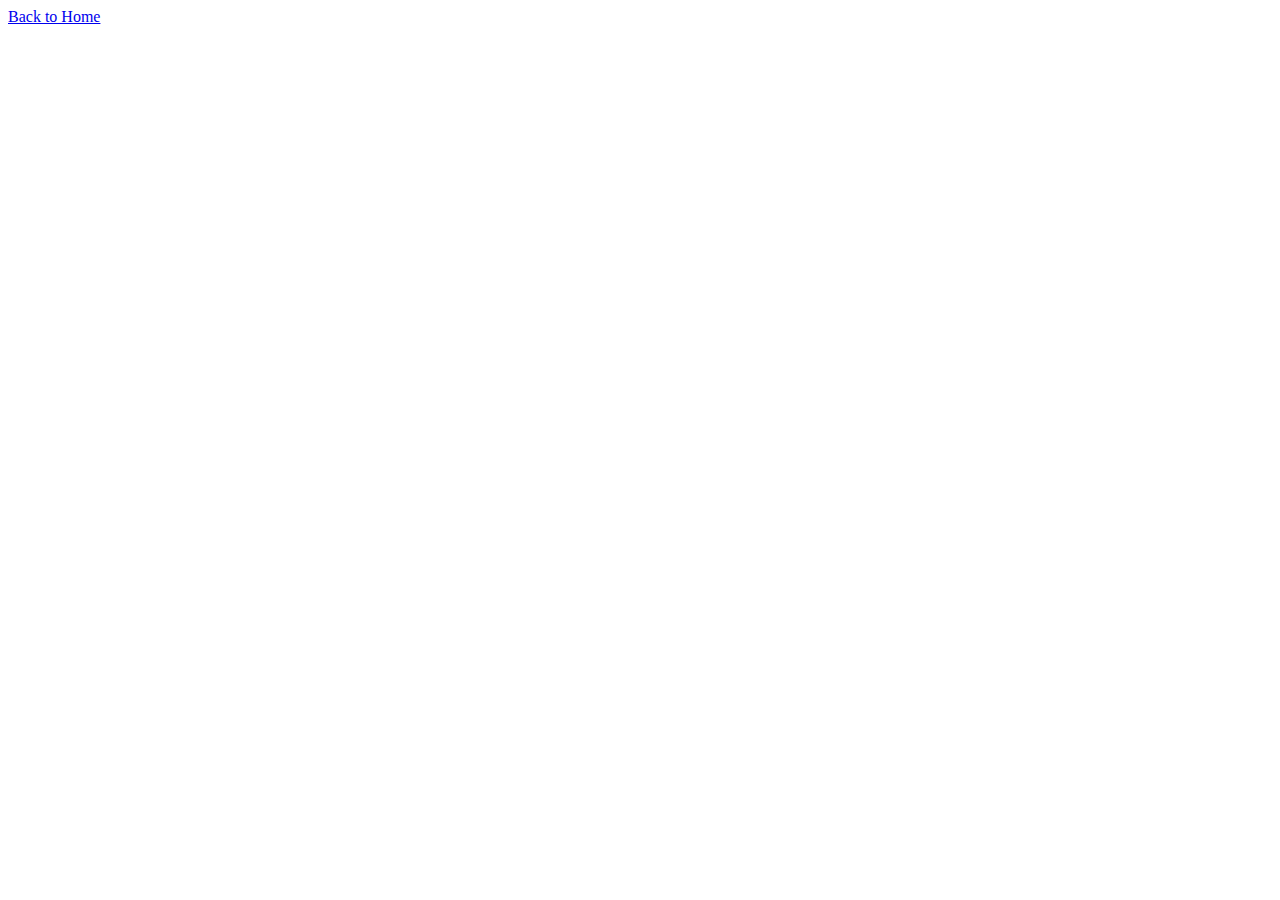
==== shoppage.html @ 27143c7d "first commit" ====
<!DOCTYPE html>
<html lang="en">
<head>
    <meta charset="UTF-8">
    <meta name="viewport" content="width=device-width, initial-scale=1.0">
    <title>Document</title>
    <a href="file:///C:/Users/Aisha/OneDrive/Desktop/hello-kittyanimation/index.html#">Back to Home</a>
    <a href= "index.html"
</head>
<body>
    
</body>
</html>
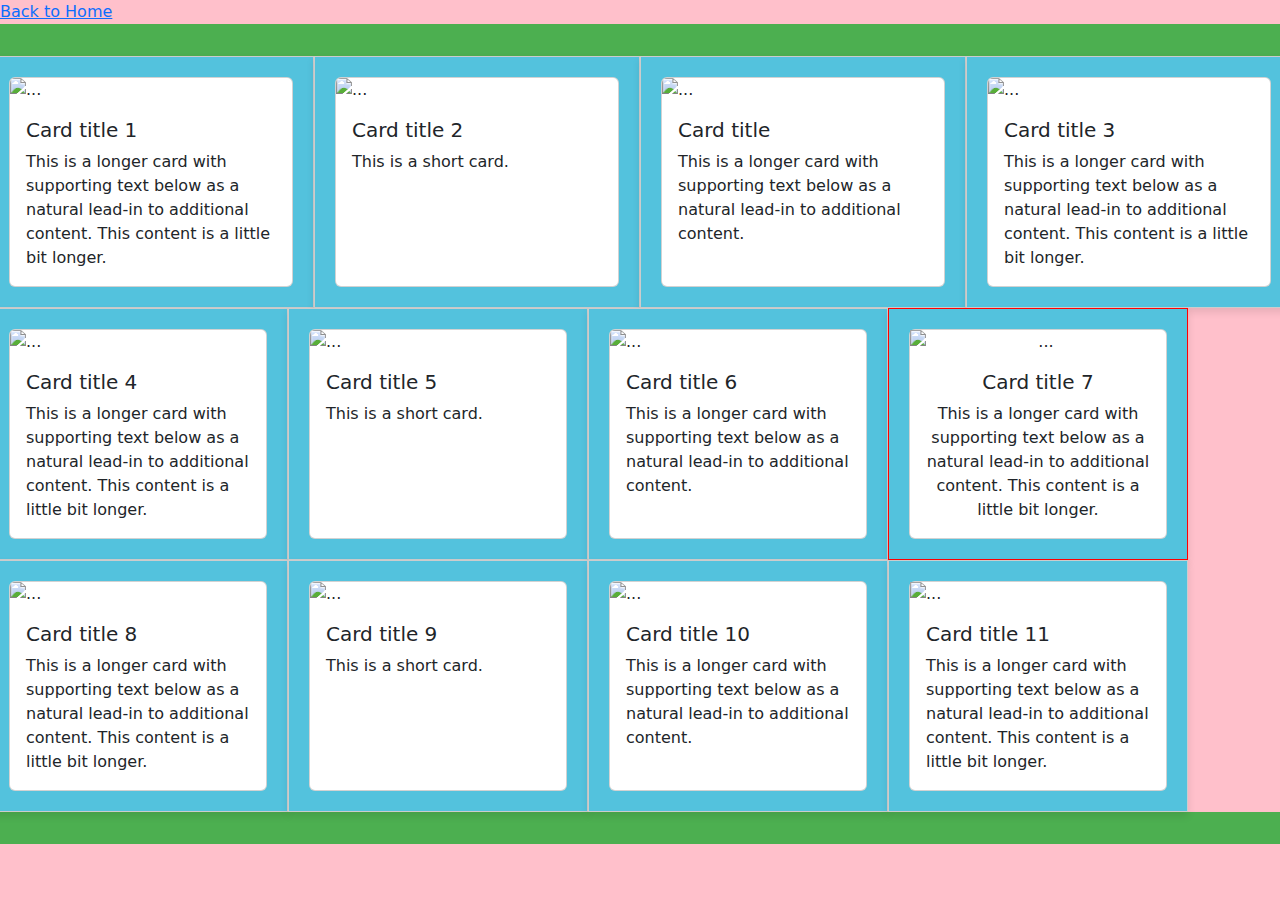
==== commit 7d329c29: "kitty" ====
--- a/shoppage.html
+++ b/shoppage.html
@@ -3,11 +3,132 @@
 <head>
     <meta charset="UTF-8">
     <meta name="viewport" content="width=device-width, initial-scale=1.0">
-    <title>Document</title>
+    <title>shoppage</title>
     <a href="file:///C:/Users/Aisha/OneDrive/Desktop/hello-kittyanimation/index.html#">Back to Home</a>
-    <a href= "index.html"
-</head>
+    <a href= "index.html"></a>
+    <link href="https://cdn.jsdelivr.net/npm/bootstrap@5.3.3/dist/css/bootstrap.min.css" rel="stylesheet" integrity="sha384-QWTKZyjpPEjISv5WaRU9OFeRpok6YctnYmDr5pNlyT2bRjXh0JMhjY6hW+ALEwIH" crossorigin="anonymous">
+    <link rel="stylesheet" href="shoppage.css">
+  </head>
+<header></header>
 <body>
     
+    <div class="row row-cols-1row-cols-md-2 g-4">
+        <div class="col">
+          <div class="card h-100">
+            <img src="https://encrypted-tbn0.gstatic.com/shopping?q=tbn:ANd9GcT-2C8Hw1jdkqfo16laXgrDnV1Jf3UKklj1cTNDtXp31edWt5-kzGg-23Kp1WCbdwPp6FY6Cj8Z1Yy_od7GdbgEM9AqWgdTA7i76piGNYqP_WVoczgJbana0Legj90obBEF0JXSF4xsCPE&usqp=CAc" class="card-img-top" alt="...">
+            <div class="card-body">
+              <h5 class="card-title">Card title 1 </h5>
+              <p class="card-text">This is a longer card with supporting text below as a natural lead-in to additional content. This content is a little bit longer.</p>
+            </div>
+          </div>
+        </div>
+        <div class="col">
+          <div class="card h-100">
+            <img src="..." class="card-img-top" alt="...">
+            <div class="card-body">
+              <h5 class="card-title">Card title 2</h5>
+              <p class="card-text">This is a short card.</p>
+            </div>
+          </div>
+        </div>
+        <div class="col">
+          <div class="card h-100">
+            <img src="..." class="card-img-top" alt="...">
+            <div class="card-body">
+              <h5 class="card-title">Card title</h5>
+              <p class="card-text">This is a longer card with supporting text below as a natural lead-in to additional content.</p>
+            </div>
+          </div>
+        </div>
+        <div class="col">
+          <div class="card h-100">
+            <img src="..." class="card-img-top" alt="...">
+            <div class="card-body">
+              <h5 class="card-title">Card title 3</h5>
+              <p class="card-text">This is a longer card with supporting text below as a natural lead-in to additional content. This content is a little bit longer.</p>
+            </div>
+          </div>
+        </div>
+      </div>
+      <div class="row row-cols-1 row-cols-md-3 g-4">
+        <div class="col">
+          <div class="card h-100">
+            <img src="..." class="card-img-top" alt="...">
+            <div class="card-body">
+              <h5 class="card-title">Card title 4</h5>
+              <p class="card-text">This is a longer card with supporting text below as a natural lead-in to additional content. This content is a little bit longer.</p>
+            </div>
+          </div>
+        </div>
+        <div class="col">
+          <div class="card h-100">
+            <img src="..." class="card-img-top" alt="...">
+            <div class="card-body">
+              <h5 class="card-title">Card title 5</h5>
+              <p class="card-text">This is a short card.</p>
+            </div>
+          </div>
+        </div>
+        <div class="col">
+          <div class="card h-100">
+            <img src="..." class="card-img-top" alt="...">
+            <div class="card-body">
+              <h5 class="card-title">Card title 6</h5>
+              <p class="card-text">This is a longer card with supporting text below as a natural lead-in to additional content.</p>
+            </div>
+          </div>
+        </div>
+
+        <div class="col" style="border: 1px solid red">
+          <div class="card h-85 w-100"  style = "text-align:center">
+            <img src="..." class="card-img-float-center" alt="...">
+            <div class="card-body">
+              <h5 class="card-title">Card title 7</h5>
+              <p class="card-text">This is a longer card with supporting text below as a natural lead-in to additional content. This content is a little bit longer.</p>
+            </div>
+          </div>
+        </div>
+      </div>
+      <div class="row row-cols-1 row-cols-md-3 g-4">
+        <div class="col">
+          <div class="card h-100">
+            <img src="..." class="card-img-top" alt="...">
+            <div class="card-body">
+              <h5 class="card-title">Card title 8</h5>
+              <p class="card-text">This is a longer card with supporting text below as a natural lead-in to additional content. This content is a little bit longer.</p>
+            </div>
+          </div>
+        </div>
+        <div class="col">
+          <div class="card h-100">
+            <img src="..." class="card-img-top" alt="...">
+            <div class="card-body">
+              <h5 class="card-title">Card title 9</h5>
+              <p class="card-text">This is a short card.</p>
+            </div>
+          </div>
+        </div>
+        <div class="col">
+          <div class="card h-100">
+            <img src="..." class="card-img-top" alt="...">
+            <div class="card-body">
+              <h5 class="card-title">Card title 10 </h5>
+              <p class="card-text">This is a longer card with supporting text below as a natural lead-in to additional content.</p>
+            </div>
+          </div>
+        </div>
+        <div class="col">
+          <div class="card h-100">
+            <img src="..." class="card-img-left" alt="...">
+            <div class="card-body">
+              <h5 class="card-title">Card title 11</h5>
+              <p class="card-text">This is a longer card with supporting text below as a natural lead-in to additional content. This content is a little bit longer.</p>
+            </div>
+          </div>
+        </div>
+      </div>
+      
+      <script src="https://cdn.jsdelivr.net/npm/bootstrap@5.3.3/dist/js/bootstrap.bundle.min.js" integrity="sha384-YvpcrYf0tY3lHB60NNkmXc5s9fDVZLESaAA55NDzOxhy9GkcIdslK1eN7N6jIeHz" crossorigin="anonymous"></script>
 </body>
+<footer></footer>
 </html>--- a/shoppage.css
+++ b/shoppage.css
@@ -0,0 +1,64 @@
+
+body {
+    margin: 0;
+    background-color:pink;
+    padding: 2rem,
+   
+}
+        
+        .col {
+            background-color: #53c2dd;
+            border: 1px solid #ccc;
+            padding: 20px;
+            width: 300px;
+            box-shadow: 0 4px 8px rgba(0,0,0,0.1);
+            transition: transform 0.2s;
+        }
+        
+        .card:hover {
+            transform: scale(1.05);
+        }
+
+
+
+header {
+    background-color: #4CAF50;
+    color: white;
+    padding: 1em;
+    text-align: center;
+}
+
+
+colgroup ul {
+    list-style-type: none;
+    padding: 0;
+    margin: 0;
+    display: flex;
+    justify-content: center;
+}
+
+nav ul li {
+    margin: 0 1em;
+}
+
+nav ul li a {
+    color: white;
+    text-decoration: none;
+}
+
+main {
+    padding: 2em;
+}
+
+footer {
+    background-color: #4CAF50;
+    color: white;
+    text-align: end;
+    padding: 1em;
+    position: bottom;
+    bottom: 100px;
+    width: 100%;
+}
+
+  
+  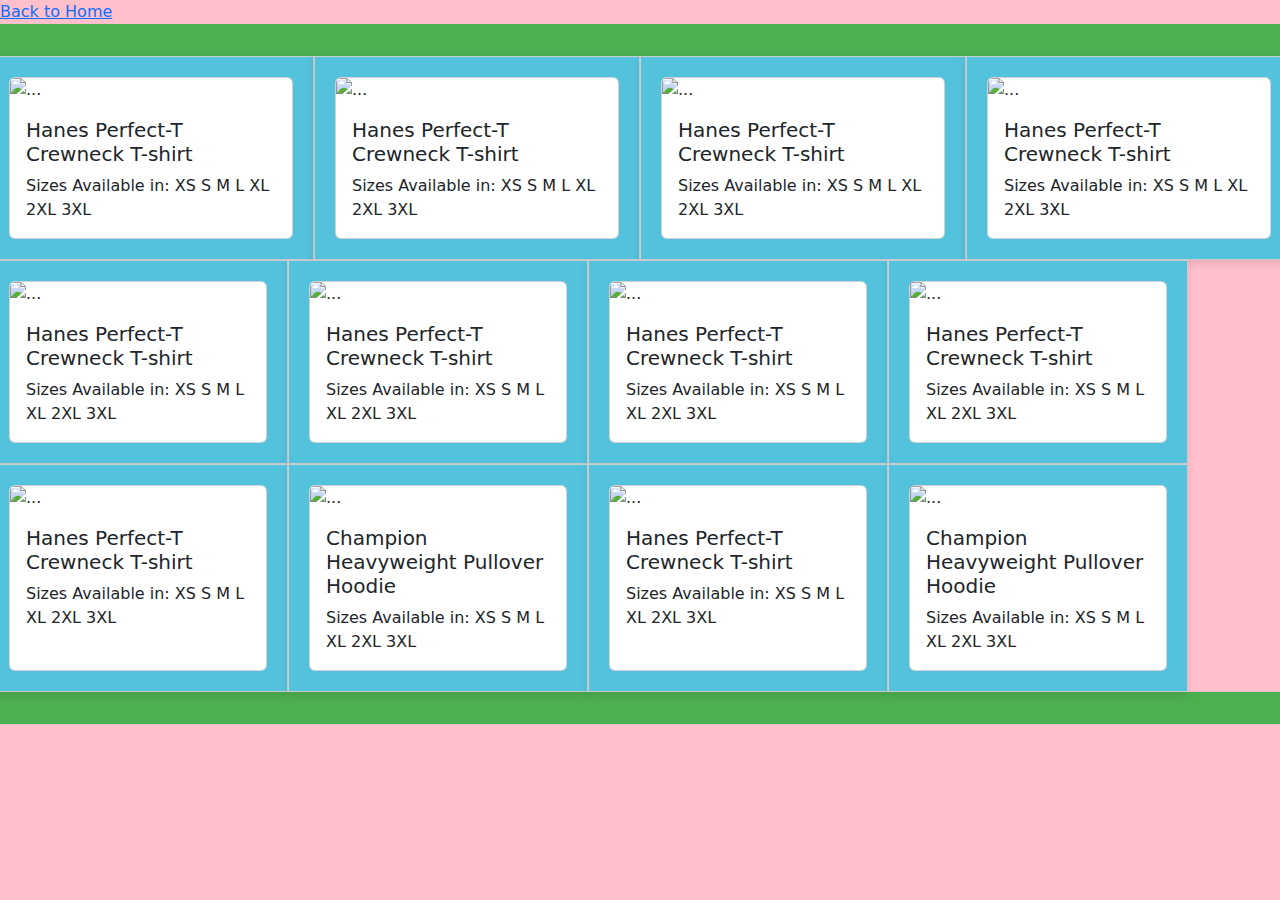
==== commit 3dd752a2: "kittysite" ====
--- a/shoppage.html
+++ b/shoppage.html
@@ -15,37 +15,65 @@
     <div class="row row-cols-1row-cols-md-2 g-4">
         <div class="col">
           <div class="card h-100">
-            <img src="https://encrypted-tbn0.gstatic.com/shopping?q=tbn:ANd9GcT-2C8Hw1jdkqfo16laXgrDnV1Jf3UKklj1cTNDtXp31edWt5-kzGg-23Kp1WCbdwPp6FY6Cj8Z1Yy_od7GdbgEM9AqWgdTA7i76piGNYqP_WVoczgJbana0Legj90obBEF0JXSF4xsCPE&usqp=CAc" class="card-img-top" alt="...">
-            <div class="card-body">
-              <h5 class="card-title">Card title 1 </h5>
-              <p class="card-text">This is a longer card with supporting text below as a natural lead-in to additional content. This content is a little bit longer.</p>
-            </div>
-          </div>
-        </div>
-        <div class="col">
-          <div class="card h-100">
-            <img src="..." class="card-img-top" alt="...">
-            <div class="card-body">
-              <h5 class="card-title">Card title 2</h5>
-              <p class="card-text">This is a short card.</p>
-            </div>
-          </div>
-        </div>
-        <div class="col">
-          <div class="card h-100">
-            <img src="..." class="card-img-top" alt="...">
-            <div class="card-body">
-              <h5 class="card-title">Card title</h5>
-              <p class="card-text">This is a longer card with supporting text below as a natural lead-in to additional content.</p>
-            </div>
-          </div>
-        </div>
-        <div class="col">
-          <div class="card h-100">
-            <img src="..." class="card-img-top" alt="...">
-            <div class="card-body">
-              <h5 class="card-title">Card title 3</h5>
-              <p class="card-text">This is a longer card with supporting text below as a natural lead-in to additional content. This content is a little bit longer.</p>
+            <img src= "C:\Users\Aisha\Documents\PerScholas\KittysaysIMG\2024-11-03 161208.jpg"class="card-img-top" alt="...">
+            <div class="card-body">
+              <h5 class="card-title">Hanes Perfect-T Crewneck T-shirt </h5>
+              <p class="card-text">Sizes Available in:
+                XS
+                S
+                M
+                L
+                XL
+                2XL
+                3XL</p>
+            </div>
+          </div>
+        </div>
+        <div class="col">
+          <div class="card h-100">
+            <img src="C:\Users\Aisha\Documents\PerScholas\KittysaysIMG\2024-11-03 161530.jpg" class="card-img-top" alt="...">
+            <div class="card-body">
+              <h5 class="card-title">Hanes Perfect-T Crewneck T-shirt</h5>
+              <p class="card-text">Sizes Available in:
+                XS
+                S
+                M
+                L
+                XL
+                2XL
+                3XL</p>
+            </div>
+          </div>
+        </div>
+        <div class="col">
+          <div class="card h-100">
+            <img src="C:\Users\Aisha\Documents\PerScholas\KittysaysIMG\2024-11-03 161846.jpg" class="card-img-top" alt="...">
+            <div class="card-body">
+              <h5 class="card-title">Hanes Perfect-T Crewneck T-shirt</h5>
+              <p class="card-text">Sizes Available in:
+                XS
+                S
+                M
+                L
+                XL
+                2XL
+                3XL</p>
+            </div>
+          </div>
+        </div>
+        <div class="col">
+          <div class="card h-100">
+            <img src="C:\Users\Aisha\Documents\PerScholas\KittysaysIMG\2024-11-03 163955.jpg" class="card-img-top" alt="...">
+            <div class="card-body">
+              <h5 class="card-title">Hanes Perfect-T Crewneck T-shirt</h5>
+              <p class="card-text">Sizes Available in:
+                XS
+                S
+                M
+                L
+                XL
+                2XL
+                3XL</p>
             </div>
           </div>
         </div>
@@ -53,38 +81,66 @@
       <div class="row row-cols-1 row-cols-md-3 g-4">
         <div class="col">
           <div class="card h-100">
-            <img src="..." class="card-img-top" alt="...">
-            <div class="card-body">
-              <h5 class="card-title">Card title 4</h5>
-              <p class="card-text">This is a longer card with supporting text below as a natural lead-in to additional content. This content is a little bit longer.</p>
-            </div>
-          </div>
-        </div>
-        <div class="col">
-          <div class="card h-100">
-            <img src="..." class="card-img-top" alt="...">
-            <div class="card-body">
-              <h5 class="card-title">Card title 5</h5>
-              <p class="card-text">This is a short card.</p>
-            </div>
-          </div>
-        </div>
-        <div class="col">
-          <div class="card h-100">
-            <img src="..." class="card-img-top" alt="...">
-            <div class="card-body">
-              <h5 class="card-title">Card title 6</h5>
-              <p class="card-text">This is a longer card with supporting text below as a natural lead-in to additional content.</p>
+            <img src="C:\Users\Aisha\Documents\PerScholas\KittysaysIMG\2024-11-03 171837.jpg" class="card-img-top" alt="...">
+            <div class="card-body">
+              <h5 class="card-title">Hanes Perfect-T Crewneck T-shirt</h5>
+              <p class="card-text">Sizes Available in:
+                XS
+                S
+                M
+                L
+                XL
+                2XL
+                3XL</p>
+            </div>
+          </div>
+        </div>
+        <div class="col">
+          <div class="card h-100">
+            <img src="C:\Users\Aisha\Documents\PerScholas\KittysaysIMG\2024-11-03 171924.jpg" class="card-img-top" alt="...">
+            <div class="card-body">
+              <h5 class="card-title">Hanes Perfect-T Crewneck T-shirt</h5>
+              <p class="card-text">Sizes Available in:
+                XS
+                S
+                M
+                L
+                XL
+                2XL
+                3XL</p>
+            </div>
+          </div>
+        </div>
+        <div class="col">
+          <div class="card h-100">
+            <img src="C:\Users\Aisha\Documents\PerScholas\KittysaysIMG\2024-11-03 171924.jpg" class="card-img-top" alt="...">
+            <div class="card-body">
+              <h5 class="card-title">Hanes Perfect-T Crewneck T-shirt</h5>
+              <p class="card-text">Sizes Available in:
+                XS
+                S
+                M
+                L
+                XL
+                2XL
+                3XL</p>
             </div>
           </div>
         </div>
 
-        <div class="col" style="border: 1px solid red">
-          <div class="card h-85 w-100"  style = "text-align:center">
-            <img src="..." class="card-img-float-center" alt="...">
-            <div class="card-body">
-              <h5 class="card-title">Card title 7</h5>
-              <p class="card-text">This is a longer card with supporting text below as a natural lead-in to additional content. This content is a little bit longer.</p>
+        <div class="col">
+          <div class="card h-100">
+            <img src="C:\Users\Aisha\Documents\PerScholas\KittysaysIMG\2024-11-03 171837.jpg" class="card-img-float-center" alt="...">
+            <div class="card-body">
+              <h5 class="card-title">Hanes Perfect-T Crewneck T-shirt</h5>
+              <p class="card-text">Sizes Available in:
+                XS
+                S
+                M
+                L
+                XL
+                2XL
+                3XL </p>
             </div>
           </div>
         </div>
@@ -92,37 +148,65 @@
       <div class="row row-cols-1 row-cols-md-3 g-4">
         <div class="col">
           <div class="card h-100">
-            <img src="..." class="card-img-top" alt="...">
-            <div class="card-body">
-              <h5 class="card-title">Card title 8</h5>
-              <p class="card-text">This is a longer card with supporting text below as a natural lead-in to additional content. This content is a little bit longer.</p>
-            </div>
-          </div>
-        </div>
-        <div class="col">
-          <div class="card h-100">
-            <img src="..." class="card-img-top" alt="...">
-            <div class="card-body">
-              <h5 class="card-title">Card title 9</h5>
-              <p class="card-text">This is a short card.</p>
-            </div>
-          </div>
-        </div>
-        <div class="col">
-          <div class="card h-100">
-            <img src="..." class="card-img-top" alt="...">
-            <div class="card-body">
-              <h5 class="card-title">Card title 10 </h5>
-              <p class="card-text">This is a longer card with supporting text below as a natural lead-in to additional content.</p>
-            </div>
-          </div>
-        </div>
-        <div class="col">
-          <div class="card h-100">
-            <img src="..." class="card-img-left" alt="...">
-            <div class="card-body">
-              <h5 class="card-title">Card title 11</h5>
-              <p class="card-text">This is a longer card with supporting text below as a natural lead-in to additional content. This content is a little bit longer.</p>
+            <img src="C:\Users\Aisha\Documents\PerScholas\KittysaysIMG\2024-11-03 173113.jpg" class="card-img-top" alt="...">
+            <div class="card-body">
+              <h5 class="card-title">Hanes Perfect-T Crewneck T-shirt</h5>
+              <p class="card-text">Sizes Available in:
+                XS
+                S
+                M
+                L
+                XL
+                2XL
+                3XL </p>
+            </div>
+          </div>
+        </div>
+        <div class="col">
+          <div class="card h-100">
+            <img src="C:\Users\Aisha\Documents\PerScholas\KittysaysIMG\h2024-11-03 185516.jpg" class="card-img-top" alt="...">
+            <div class="card-body">
+              <h5 class="card-title">Champion Heavyweight Pullover Hoodie</h5>
+              <p class="card-text">Sizes Available in:
+                XS
+                S
+                M
+                L
+                XL
+                2XL
+                3XL</p>
+            </div>
+          </div>
+        </div>
+        <div class="col">
+          <div class="card h-100">
+            <img src="C:\Users\Aisha\Documents\PerScholas\KittysaysIMG\2024-11-03 205628.jpg" class="card-img-top" alt="...">
+            <div class="card-body">
+              <h5 class="card-title">Hanes Perfect-T Crewneck T-shirt</h5>
+              <p class="card-text">Sizes Available in:
+                XS
+                S
+                M
+                L
+                XL
+                2XL
+                3XL </p>
+            </div>
+          </div>
+        </div>
+        <div class="col">
+          <div class="card h-100">
+            <img src="C:\Users\Aisha\Documents\PerScholas\KittysaysIMG\h2024-11-03 190458.jpg" class="card-img-left" alt="...">
+            <div class="card-body">
+              <h5 class="card-title">Champion Heavyweight Pullover Hoodie</h5>
+              <p class="card-text">Sizes Available in:
+                XS
+                S
+                M
+                L
+                XL
+                2XL
+                3XL</p>
             </div>
           </div>
         </div>
--- a/shoppage.css
+++ b/shoppage.css
@@ -59,6 +59,13 @@
     bottom: 100px;
     width: 100%;
 }
+card-text {
+font-size: medium;
+font-family: 'Franklin Gothic Medium', 'Arial Narrow', Arial, sans-serif;
+text-decoration: solid;
+text-decoration-color: black;
+text-align: center;
 
+}
   
   